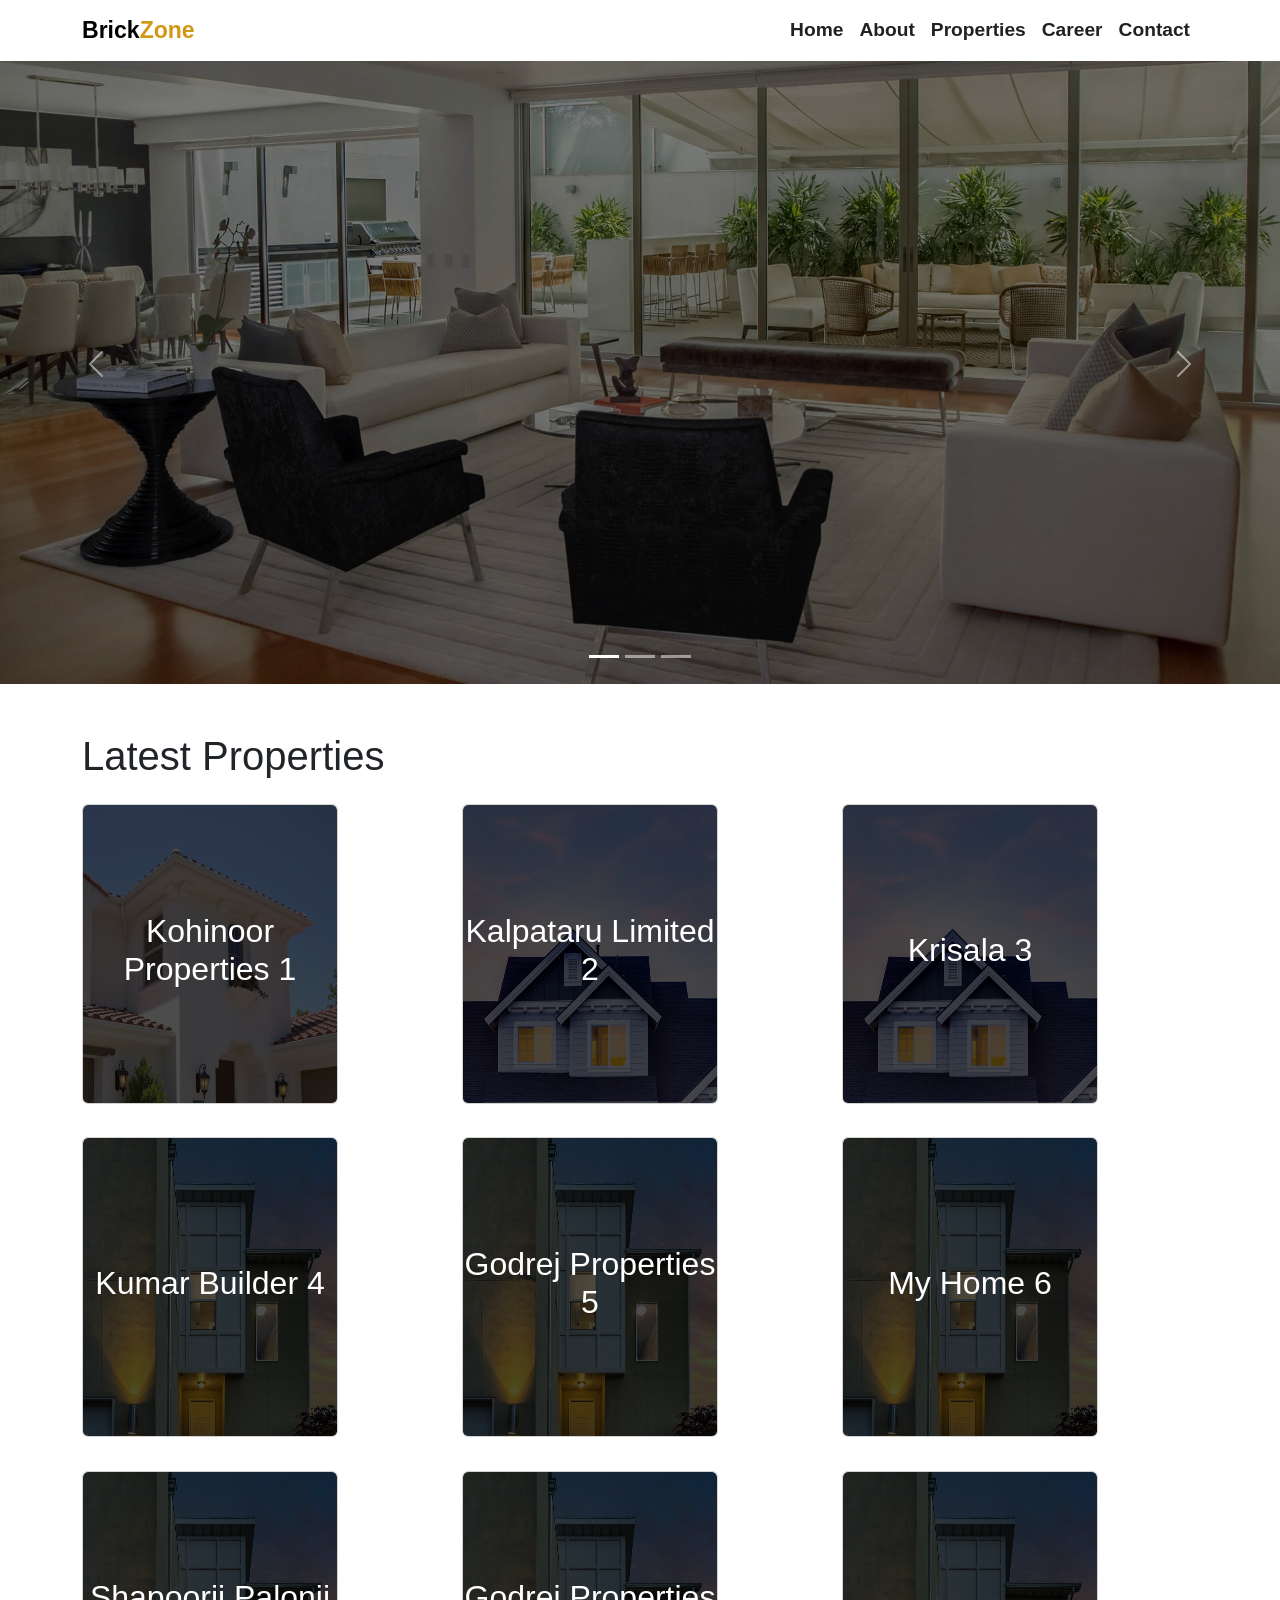
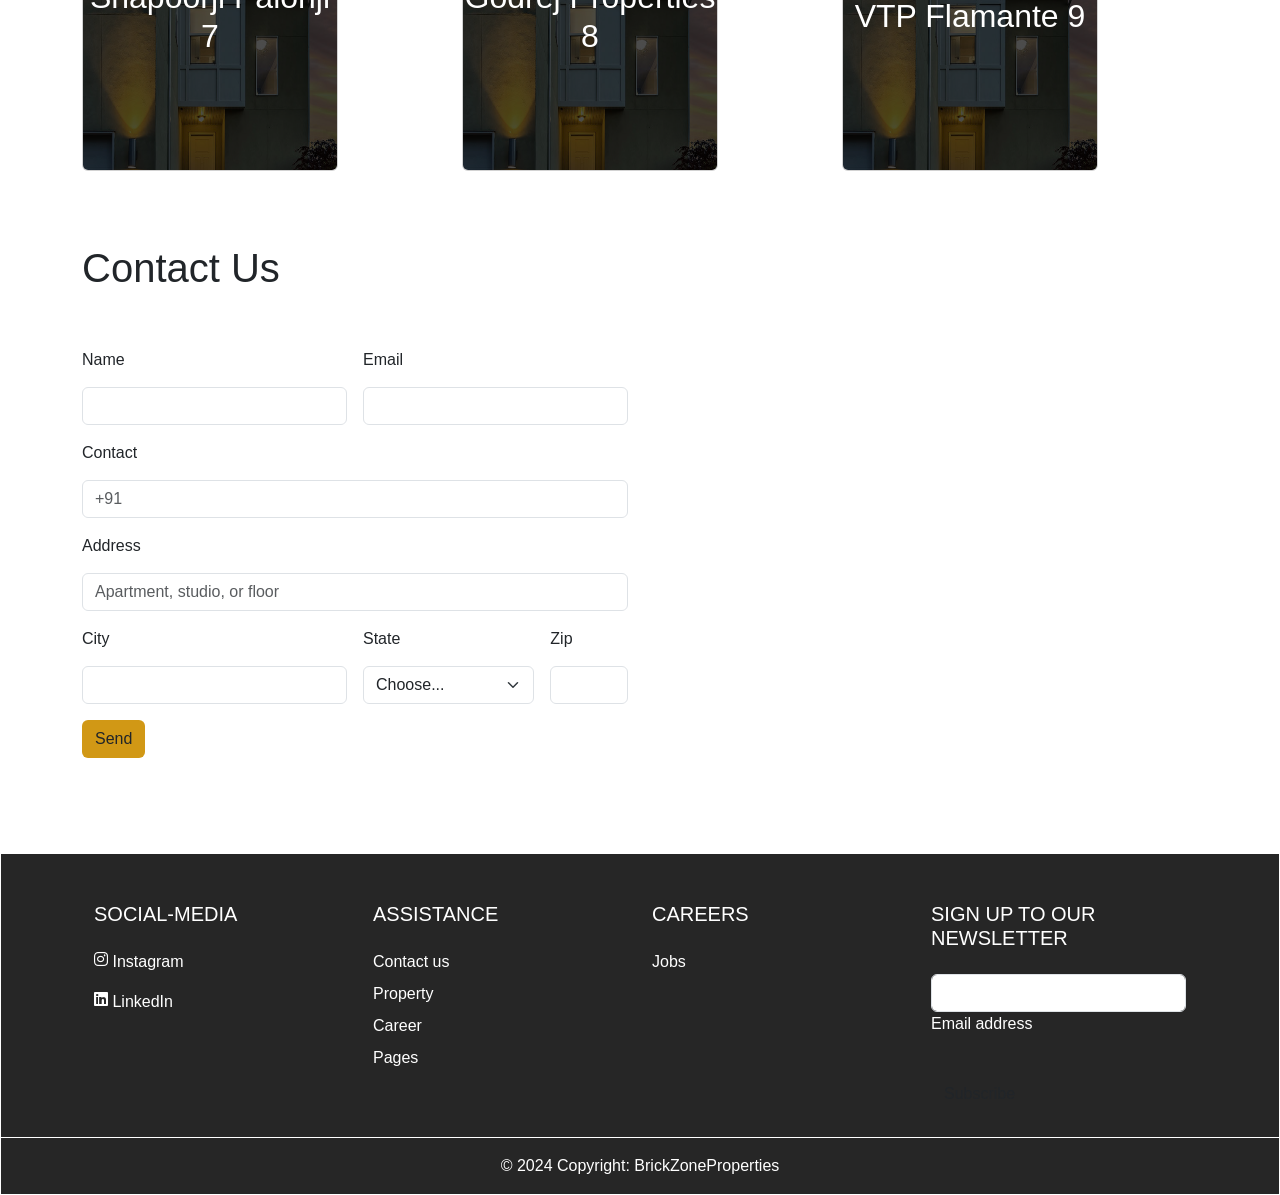
==== index.html @ 37459761 "Success" ====
<!DOCTYPE html>
<html lang="en">
  <head>
    <meta charset="UTF-8" />
    <meta name="viewport" content="width=device-width, initial-scale=1.0" />
    <title>BrickZoneProperties</title>
    <link rel="icon" href="assets/logo.ico" />
    <link rel="stylesheet" href="styles.css" />
    
    <link href="https://cdn.jsdelivr.net/npm/bootstrap@5.3.3/dist/css/bootstrap.min.css" rel="stylesheet" integrity="sha384-QWTKZyjpPEjISv5WaRU9OFeRpok6YctnYmDr5pNlyT2bRjXh0JMhjY6hW+ALEwIH" crossorigin="anonymous">
    />
    <script src="https://cdn.jsdelivr.net/npm/bootstrap@5.3.3/dist/js/bootstrap.bundle.min.js" integrity="sha384-YvpcrYf0tY3lHB60NNkmXc5s9fDVZLESaAA55NDzOxhy9GkcIdslK1eN7N6jIeHz" crossorigin="anonymous"></script>
  </head>
  <body class="bg">
    <header>
      <nav class="navbar navbar-expand-lg fixed-top">
        <div class="container">
          <a class="navbar-brand text-brand" href="index.html"
            >Brick<span class="color-b">Zone</span></a
          >
          <button
            class="navbar-toggler"
            type="button"
            data-bs-toggle="collapse"
            data-bs-target="#navbarSupportedContent"
            aria-controls="navbarSupportedContent"
            aria-expanded="false"
            aria-label="Toggle navigation"
          >
            <span class="navbar-toggler-icon"></span>
          </button>

          <div class="navbar-collapse collapse" id="navbarSupportedContent">
            <ul class="navbar-nav text-center ms-auto">
              <li class="nav-item">
                <a class="nav-link active" href="index.html">Home</a>
              </li>

              <li class="nav-item">
                <a class="nav-link" href="index.html">About</a>
              </li>

              <li class="nav-item">
                <a class="nav-link" href="#properties1">Properties</a>
              </li>

              <li class="nav-item">
                <a class="nav-link" href="career.html">Career</a>
              </li>

              <li class="nav-item">
                <a class="nav-link" href="#contact">Contact</a>
              </li>
            </ul>
          </div>
        </div>
      </nav>
      <!-- End Header/Navbar -->
    </header>


<!-- Start of Carousel -->
<!-- Corrected Carousel for Bootstrap 5 -->
<div id="carouselExampleIndicators" class="carousel slide" data-bs-ride="carousel">
    <ol class="carousel-indicators">
      <li data-bs-target="#carouselExampleIndicators" data-bs-slide-to="0" class="active"></li>
      <li data-bs-target="#carouselExampleIndicators" data-bs-slide-to="1"></li>
      <li data-bs-target="#carouselExampleIndicators" data-bs-slide-to="2"></li>
    </ol>
    <div class="carousel-inner">
      <div class="carousel-item active" data-bs-interval="2000">
        <img class="d-block w-100" src="assets/img/slide-1.jpg" alt="First slide">
      </div>
      <div class="carousel-item" data-bs-interval="2000">
        <img class="d-block w-100" src="assets/img/slide-2.jpg" alt="Second slide">
      </div>
      <div class="carousel-item" data-bs-interval="2000">
        <img class="d-block w-100" src="assets/img/slide-3.jpg" alt="Third slide">
      </div>
    </div>
    <a class="carousel-control-prev" href="#carouselExampleIndicators" role="button" data-bs-slide="prev">
      <span class="carousel-control-prev-icon" aria-hidden="true"></span>
      <span class="visually-hidden">Previous</span>
    </a>
    <a class="carousel-control-next" href="#carouselExampleIndicators" role="button" data-bs-slide="next">
      <span class="carousel-control-next-icon" aria-hidden="true"></span>
      <span class="visually-hidden">Next</span>
    </a>
</div>


    <!-- start of latest property -->

    <section id="properties1" class="container latest-property mt-5">
      
      <h1 >Latest Properties</h1>
      <div style="height: 1000px;" id="myRow" class="row mt-4">
        <div class="col-md-4">
          <a style="text-decoration: none;" href="project.html">
          <div class="card" style="width: 22rem; height: auto;">
            <img
              src="assets/img/property-4.jpg"
              id="property-img"
              class="card-img-top dim-img"
              height="100%"
              alt="..."
            />
            <div class="latest-content" >
              <h2>Kohinoor Properties 1</h2>
            </div>
          </div>
        </a>

        </div>
        <div class="col-md-4" >
          <a style="text-decoration: none;" href="project.html">
          <div class="card" style="width: 22rem">
            <img
            src="assets/img/property-2.jpg"
            class="card-img-top dim-img"
            id="property-img"
            alt="..."
            />
              <div class="latest-content">
                <h2>Kalpataru Limited 2</h2>
              </div>
            </div>
          </a>
        </div>
        <div class="col-md-4">
          <div class="card" style="width: 22rem">
            <img
              src="assets/img/property-2.jpg"
              class="card-img-top dim-img"
              id="property-img"
              alt="..."
            />
            <div class="latest-content">
              <h2>Krisala 3</h2>
            </div>
          </div>
        </div>
        <div class="col-md-4">
          <div class="card" id="last_card" style="width: 22rem">
            <img
              src="assets/img/property-1.jpg"
              class="card-img-top dim-img"
              id="property-img"
              alt="..."
            />
            <div class="latest-content">
              <h2>Kumar Builder 4</h2>
            </div>
          </div>
        </div>
        <div class="col-md-4">
          <div class="card" id="last_card" style="width: 22rem">
            <img
              src="assets/img/property-1.jpg"
              class="card-img-top dim-img"
              id="property-img"
              alt="..."
            />
            <div class="latest-content">
              <h2>Godrej Properties 5</h2>
            </div>
          </div>
        </div>
        <div class="col-md-4">
          <div class="card" id="last_card" style="width: 22rem">
            <img
              src="assets/img/property-1.jpg"
              class="card-img-top dim-img"
              id="property-img"
              alt="..."
            />
            <div class="latest-content">
              <h2>My Home 6</h2>
            </div>
          </div>
        </div>
        <div class="col-md-4">
          <div class="card" id="last_card" style="width: 22rem">
            <img
              src="assets/img/property-1.jpg"
              class="card-img-top dim-img"
              id="property-img"
              alt="..."
            />
            <div class="latest-content">
              <h2>Shapoorji Palonji 7</h2>
            </div>
          </div>
        </div>
        <div class="col-md-4">
          <div class="card" id="last_card" style="width: 22rem">
            <img
              src="assets/img/property-1.jpg"
              class="card-img-top dim-img"
              id="property-img"
              alt="..."
            />
            <div class="latest-content">
              <h2>Godrej Properties 8</h2>
            </div>
          </div>
        </div>
        <div class="col-md-4">
          <div class="card" id="last_card" style="width: 22rem">
            <img
              src="assets/img/property-1.jpg"
              class="card-img-top dim-img"
              id="property-img"
              alt="..."
            />
            <div class="latest-content">
              <h2>VTP Flamante 9</h2>
            </div>
          </div>
        </div>
      </div>
    </section>



    <!-- contact form start  -->
    <section id="contact" class="container" style="margin-top: 40px; ">
      <h1 class="">Contact Us</h1>
      <br />

      <div class="row mt-4">
        <div class="col-md-6">
          <form class="row g-3">
            <div class="col-md-6" style="overflow-y: hidden !important;">
              <label for="inputEmail4" class="form-label" >Name</label>
              <input type="email" class="form-control" id="inputEmail4" />
            </div>
            <div class="col-md-6" style="overflow-y: hidden !important;">
              <label for="inputEmail4" class="form-label">Email</label>
              <input type="email" class="form-control" id="inputEmail4" />
            </div>
            <div class="col-12">
              <label for="inputAddress" class="form-label">Contact</label>
              <input
                type="number"
                class="form-control"
                id="inputAddress"
                placeholder="+91"
              />
            </div>
            <div class="col-12">
              <label for="inputAddress2" class="form-label">Address </label>
              <input
                type="text"
                class="form-control"
                id="inputAddress2"
                placeholder="Apartment, studio, or floor"
              />
            </div>
            <div class="col-md-6">
              <label for="inputCity" class="form-label">City</label>
              <input type="text" class="form-control" id="inputCity" />
            </div>
            <div class="col-md-4">
              <label for="inputState" class="form-label">State</label>
              <select id="inputState" class="form-select">
                <option selected>Choose...</option>
                <option>Maharashtra</option>
                <option>Andhra Pradesh</option>
                <option>Arunachal Pradesh</option>
                <option>Assam</option>
                <option>Bihar</option>
                <option>Chhattisgarh</option>
                <option>Goa</option>
                <option>Gujarat</option>
                <option>Haryana</option>
                <option>Himachal Pradesh</option>
                <option>Jharkhand</option>
                <option>Karnataka</option>
                <option>Kerala</option>
                <option>Madhya Pradesh</option>
                <option>Delhi</option>
                <option>Manipur</option>
                <option>Meghalaya</option>
                <option>Mizoram</option>
                <option>Nagaland</option>
                <option>Odisha</option>
                <option>Punjab</option>
                <option>Rajasthan</option>
                <option>Sikkim</option>
                <option>Tamil Nadu</option>
                <option>Telangana</option>
                <option>Tripura</option>
                <option>Uttar Pradesh</option>
                <option>Uttarakhand</option>
                <option>West Bengal</option>
                <option>Chandigarh</option>
                <option>Lakshadweep</option>
                <option>Puducherry</option>              </select>
            </div>
            <div class="col-md-2">
              <label for="inputZip" class="form-label">Zip</label>
              <input type="text" class="form-control" id="inputZip" />
            </div>

            <div class="col-12">
              <button type="submit" class="btn" id="btn11">Send</button>
            </div>
          </form>
        </div>
        <div class="col-md-6">
          <iframe
            src="https://www.google.com/maps/embed?pb=!1m18!1m12!1m3!1d30249.521800495844!2d73.73284066528238!3d18.61051183000544!2m3!1f0!2f0!3f0!3m2!1i1024!2i768!4f13.1!3m3!1m2!1s0x3bc2b9edb4d2816d%3A0x420067f98e26bf34!2sFlat%20No-602%2CG-orbit%20Heritage!5e0!3m2!1sen!2sin!4v1709906038567!5m2!1sen!2sin"
            width="600"
            height="450"
            style="border: 0"
            allowfullscreen=""
            loading="lazy"
            referrerpolicy="no-referrer-when-downgrade"
          ></iframe>
        </div>
      </div>
    </section>
    <link rel="stylesheet" href="https://cdnjs.cloudflare.com/ajax/libs/font-awesome/6.0.0-beta3/css/all.min.css">

    <footer class="text-center text-lg-start border border-white mt-xl-5 pt-4">
      <div class="container p-4">
        <div class="row">
            <div class="col-lg-3 col-md-6 mb-4 mb-lg-0">
                <h5 class="text-uppercase mb-4">Social-Media</h5>
               
                <ul class="list-unstyled mb-4">
                   <!-- Instagram Icon without external link icon -->
                   <li class="mb-3">
                     <a href="https://www.instagram.com/brickzoneprop/" class="text-white" target="_blank" rel="noopener noreferrer">
                       <i class="fab fa-instagram"></i> Instagram
                     </a>
                   </li>
                   <!-- LinkedIn Icon without external link icon -->
                   <li class="mb-3">
                     <a href="https://www.linkedin.com/company/brickzone-prop/" class="text-white" target="_blank" rel="noopener noreferrer">
                       <i class="fab fa-linkedin"></i> LinkedIn
                     </a>
                   </li>
                </ul>
               </div>
               
               
               
               

          <div class="col-lg-3 col-md-6 mb-4 mb-lg-0">
            <h5 class="text-uppercase mb-4">Assistance</h5>

            <ul class="list-unstyled" id="list">
              <li class="mb-2">
                <a href="#contact" class="text-white">Contact us</a>
              </li>
              <li class="mb-2">
                <a href="#properties1" class="text-white">Property</a>
              </li>
              <li class="mb-2">
                <a href="career.html" class="text-white">Career</a>
              </li>
              <li class="mb-2">
                <a href="#!" class="text-white">Pages</a>
              </li>
             
            </ul>
          </div>

          <div class="col-lg-3 col-md-6 mb-4 mb-lg-0">
            <h5 class="text-uppercase mb-4">Careers</h5>

            <ul class="list-unstyled">
              <li>
                <a href="#!" class="text-white">Jobs</a>
              </li>
            </ul>
          </div>

          <div class="col-lg-3 col-md-6 mb-4 mb-lg-0">
            <h5 class="text-uppercase mb-4">Sign up to our newsletter</h5>

            <div class="form-outline form-white mb-4">
              <input type="email" id="form5Example2" class="form-control" />
              <label class="form-label" for="form5Example2"
                >Email address</label
              >
            </div>

            <button type="submit" class="btn btn-outline-white btn-block">
              Subscribe
            </button>
          </div>
        </div>
      </div>

      <div class="text-center p-3 border-top border-white">
        © 2024 Copyright:
        <a class="text-white">BrickZoneProperties</a>
      </div>
    </footer>


    
  </body>

</html>
---- styles.css ----
*{
  margin: 0px;
  padding: 0px;
  box-sizing: border-box;
  font-family: "Poppins", sans-serif;
  overflow-x: hidden;
  overflow-y: auto;
}

:root{
  --primary-color : #d19815;
  --accent-color : #212121;
}
header
{
  height: auto;
}

.navbar{
  background-color: white;
}

nav{
  height: auto;
  font-size: larger;
  font-weight: bold;
}

.container{
  height: auto!important;
  width: 100%!important;
}

nav .navbar-brand{
  font-size: larger;
  font-weight: bolder;
}

h1,
h2,
h3,
h4,
h5,
h6 {
  color: #000000;
}

a {
  color: #000000;
  text-decoration: none;
  transition: all 0.5s ease;
}
nav li a {
  color: var(--accent-color) !important;
  text-decoration: none;
}
nav li a:hover {
  color: var(--primary-color) !important;
  text-decoration: none;
}

.link-two {
  color: #000000;
  transition: all 0.5s ease;
}

.link-two:hover {
  text-decoration: underline;
  color: #000000;
}

.link-one {
  color: #000000;
  transition: all 0.5s ease;
}

.link-one:hover {
  color: #000000;
  text-decoration: none;
}

/* mycss */


.card {
  width: 20vw !important;
  overflow-y: hidden;
  height: 300px!important;
  transition: .3s;
}

.card:hover{
  cursor: pointer;
  transform: scale(1.11);
}

.card img {
  height: 50vh!important;
}


/* mycss end  */
.link-icon {
  color: #000000;
  font-weight: 500;
}

.link-icon span {
  font-size: 14px;
  padding-left: 4px;
  vertical-align: middle;
}

.link-a {
  text-decoration: none;
  color: #ffffff;
  text-decoration: none;
}


/* for carousel  */


/* Default carousel item height */


/* end of carousel  */

@media (max-width: 768px) {
  .link-a {
    font-size: 0.9rem;
  }
  .container{
    height: 100%!important;
  }
/* 
  #myRow {
    height: auto!important;

  } */

  .card {
    width: 40vh!important;
    height: 30vh!important;
    margin-bottom: 20px;
    margin-left: 15%;
  }

  #property-img{
    height: 40vh !important;
  }

  #last_card {
    margin-bottom: 70px;
    margin-right: 20px;
  }
 
  #con1{
    font-size: 10px !important;
    color: chartreuse !important;
    width: 30% !important;
    align-items: center !important;
    justify-content: center !important;
    border: 2px solid orangered;

  }

  .content1{
    border: 2px solid pink;
  }

  #caro1{
    font-size: 20px !important;
    color: red !important;
  }
  .caroimg{
    height: 300px !important;
    width: 300px !important;
  } 
  .cor1{
    font-size: 20px;
    border: 2px solid green;
    width: 60% !important;
    height: 50% !important;

  }

}

@media (min-width: 992px) {
  .link-a {
    font-size: 1rem;
  }
}

.link-a:hover {
  color: #ffffff;
  text-decoration: none;
}

.link-a span {
  font-size: 18px;
  vertical-align: middle;
  margin-left: 5px;
}

@media (min-width: 768px) {
  .link-a span {
    font-size: 1.5rem;
  }
}

@media (min-width: 992px) {
  .link-a span {
    font-size: 18px;
  }
}

@media (max-width: 992px) {

  
  #carouselExampleInterval {
    z-index: 1!important;
  }
  .navbar {
    z-index: 10000!important;
  }

}







.text-brand {
  color: #000000;
  font-size: 2rem;
  font-weight: 600;
}

@media (max-width: 767px) {
  .text-brand {
    font-size: 1.8rem;
  }
}

.color-a {
  text-decoration: none;
  color: #000000;
}

.color-b {
  color: #d19815;
}

.color-d {
  color: #adadad;
}

.color-text-a {
  text-decoration: none;
  color: #555555;
}

.no-margin {
  margin: 0;
}

/* start of carousel */

.carousel{
  margin-top: 20px;
}

.content{
  position: absolute;
  top: 50%;
  margin-left: 20%;
}

.carousel-item img {
  filter: brightness(50%); /* Adjust brightness to make the images lighter */
}

.carousel-item .content{
  font-size: larger;
  color: #fff;
  font-weight: bolder;
} 


.dim-img {
  filter: brightness(50%); /* Adjust brightness to make the images lighter */
  position: absolute;
}

.latest-content{
  color: white;
  width: 100%;
  height: 100%;
  z-index: 10;
  text-align: center;
  display: flex;
  justify-content: center;
  align-items: center;
  font-weight: bolder;
}

/* Adjustments for responsiveness */

/* Base styles remain the same */

@media (max-width: 768px) {
/* Adjustments for smaller devices */

/* Example: Adjust font size */
.link-a {
  font-size: 0.9rem; /* Adjust font size for smaller devices */
}

/* Example: Adjust container height */
.container {
  height: 100% !important; /* Adjust container height for smaller devices */
}

/* Additional adjustments for specific elements */
}

/* For tablets and smaller devices */
@media (max-width: 992px) {
  .container {
      padding-right: 10px;
      padding-left: 10px;
  }
}

@media (max-width: 992px) {
/* Adjustments for medium-sized devices */

/* Example: Adjust z-index */
#carouselExampleInterval {
  z-index: 1!important; /* Adjust z-index for certain elements */
}

/* Example: Adjust navbar z-index */
.navbar {
  z-index: 10000!important; /* Adjust z-index for navbar */
}

/* Additional adjustments for specific elements */
}

/* Additional media queries for larger devices if needed */

/* For text adjustments based on screen size */
@media (max-width: 767px) {
/* Example: Adjust font size */
.text-brand {
  font-size: 1.8rem; /* Adjust font size for smaller devices */
}
}

/* For common adjustments across all devices */
@media (max-width: 992px) {
/* Example: Adjust margin for certain elements */
.carousel {
  margin-top: 10px; /* Adjust margin for smaller devices */
}

/* Additional common adjustments */
}

/* Ensure proper scaling on mobile devices */
@media only screen and (max-width: 600px) {
/* Add viewport meta tag */
/* <meta name="viewport" content="width=device-width, initial-scale=1"> */
}

/* End of responsive adjustments */




.latest-property{
height: 100vh;
}

.latest-property .dim-img {
transition: filter 0.5s ease, transform 0.5s ease; /* Add transition for filter and transform */
}

.latest-property .dim-img:hover {
filter: brightness(30%);  
transform: scale(1.1);
}

.latest-property .dim-img:not(:hover) {
filter: brightness(30%);
transform: scale(1); /* Return to original size */
}


#btn11{
background-color: var(--primary-color);
}


/* footer started */

footer {
background-color: #262626;
color: #ffffff;
}


footer a {
text-decoration: none;
}
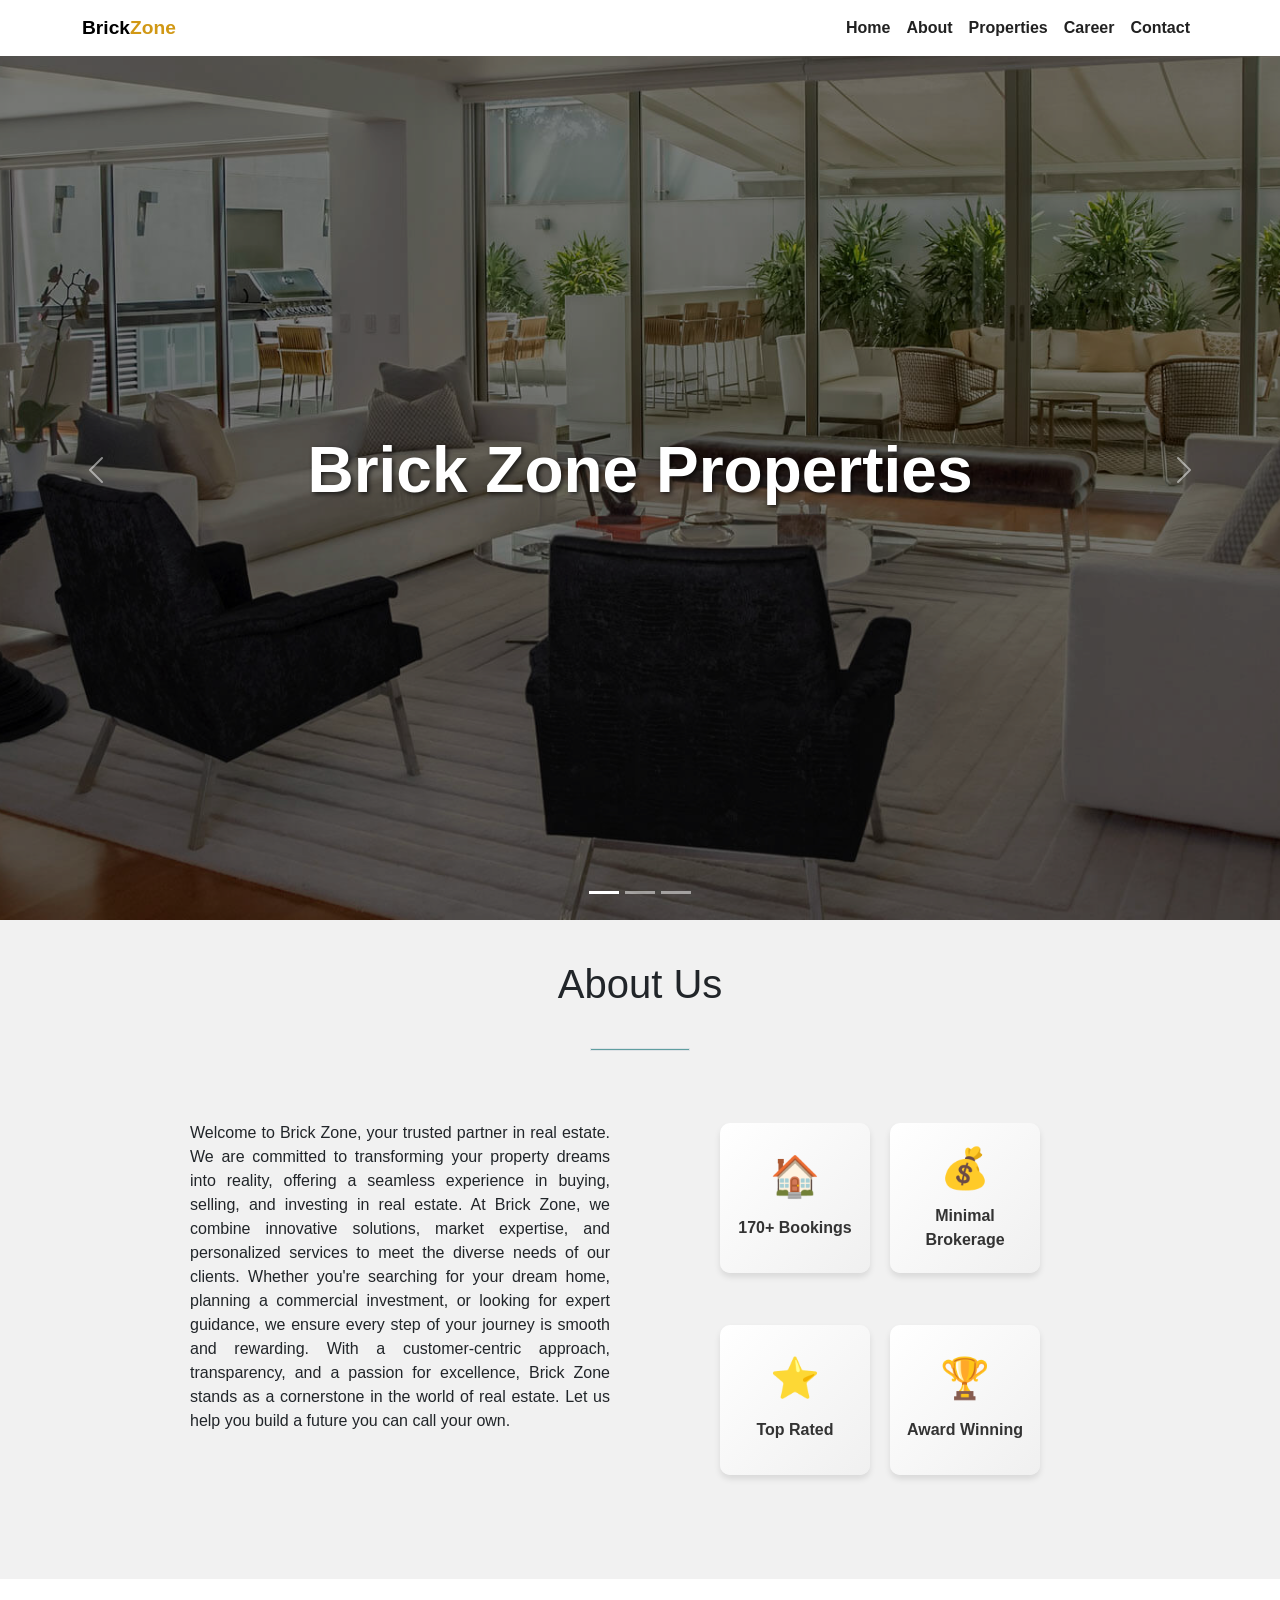
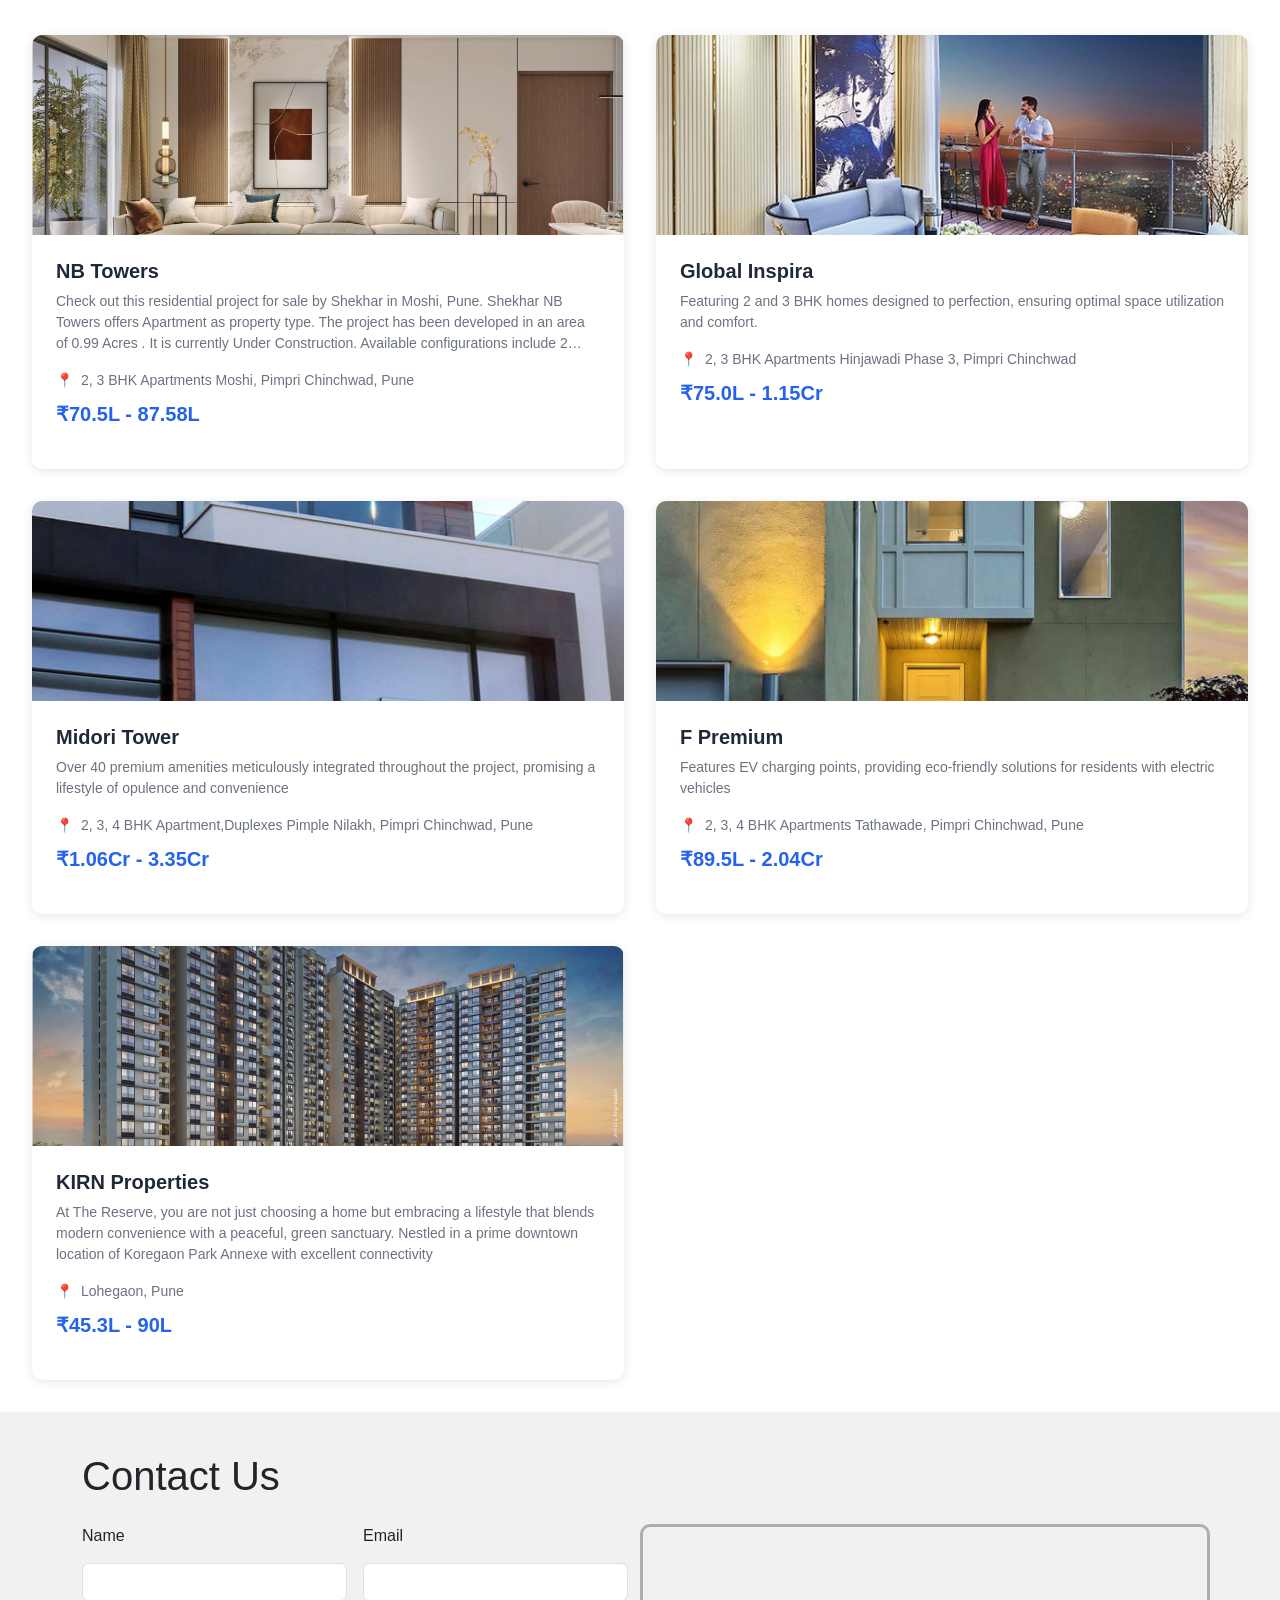
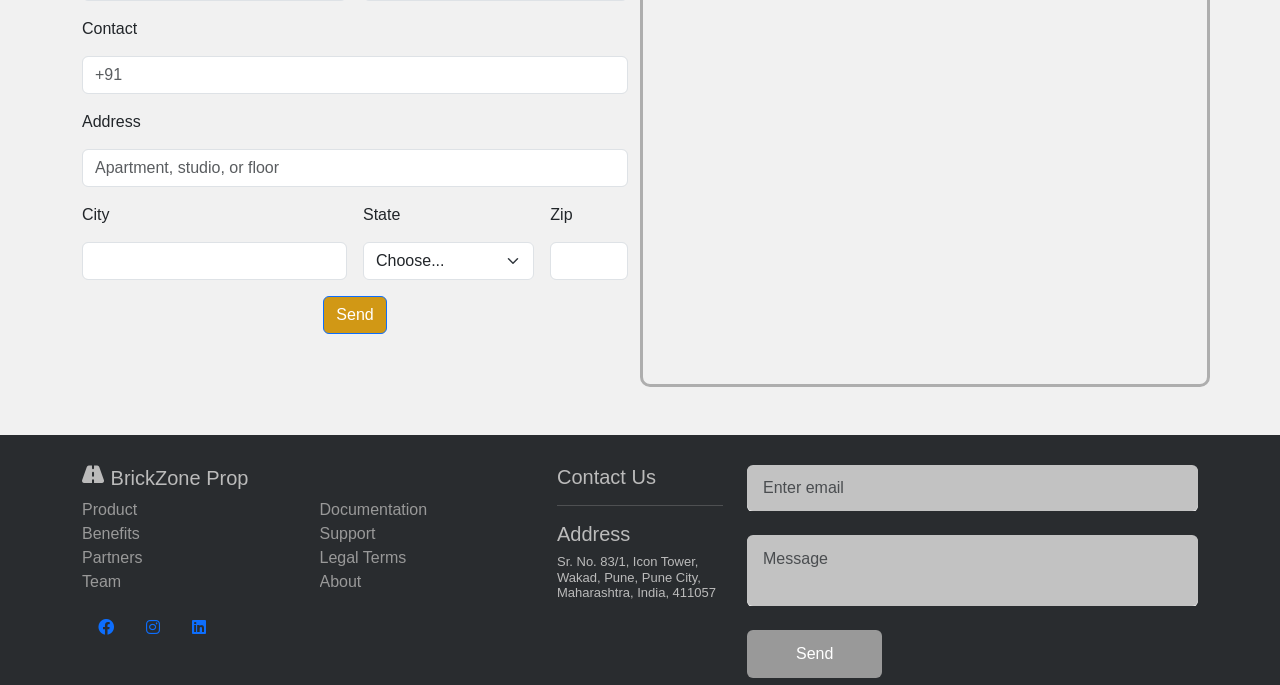
==== commit 1289fc71: "Upadted the Code" ====
--- a/index.html
+++ b/index.html
@@ -4,15 +4,17 @@
     <meta charset="UTF-8" />
     <meta name="viewport" content="width=device-width, initial-scale=1.0" />
     <title>BrickZoneProperties</title>
-    <link rel="icon" href="assets/logo.ico" />
-    <link rel="stylesheet" href="styles.css" />
+    <link rel="icon" href="bzpwebsite/logo.ico" />
+    <link rel="stylesheet" href="bzpwebsite/styles.css" />
     
     <link href="https://cdn.jsdelivr.net/npm/bootstrap@5.3.3/dist/css/bootstrap.min.css" rel="stylesheet" integrity="sha384-QWTKZyjpPEjISv5WaRU9OFeRpok6YctnYmDr5pNlyT2bRjXh0JMhjY6hW+ALEwIH" crossorigin="anonymous">
-    />
+    <link rel="stylesheet" href="https://cdnjs.cloudflare.com/ajax/libs/font-awesome/5.15.4/css/all.min.css">
+  
+
     <script src="https://cdn.jsdelivr.net/npm/bootstrap@5.3.3/dist/js/bootstrap.bundle.min.js" integrity="sha384-YvpcrYf0tY3lHB60NNkmXc5s9fDVZLESaAA55NDzOxhy9GkcIdslK1eN7N6jIeHz" crossorigin="anonymous"></script>
   </head>
   <body class="bg">
-    <header>
+    <header id="home">
       <nav class="navbar navbar-expand-lg fixed-top">
         <div class="container">
           <a class="navbar-brand text-brand" href="index.html"
@@ -33,19 +35,19 @@
           <div class="navbar-collapse collapse" id="navbarSupportedContent">
             <ul class="navbar-nav text-center ms-auto">
               <li class="nav-item">
-                <a class="nav-link active" href="index.html">Home</a>
+                <a class="nav-link active" href="#home">Home</a>
               </li>
 
               <li class="nav-item">
-                <a class="nav-link" href="index.html">About</a>
+                <a class="nav-link" href="#about">About</a>
               </li>
 
               <li class="nav-item">
-                <a class="nav-link" href="#properties1">Properties</a>
+                <a class="nav-link" href="#property">Properties</a>
               </li>
 
               <li class="nav-item">
-                <a class="nav-link" href="career.html">Career</a>
+                <a class="nav-link" href="bzpwebsite/career.html">Career</a>
               </li>
 
               <li class="nav-item">
@@ -61,13 +63,19 @@
 
 <!-- Start of Carousel -->
 <!-- Corrected Carousel for Bootstrap 5 -->
+
+
 <div id="carouselExampleIndicators" class="carousel slide" data-bs-ride="carousel">
+  <div class="carousel-overlay">
+    <h1 class="carousel-title">Brick Zone Properties</h1>
+</div>
     <ol class="carousel-indicators">
       <li data-bs-target="#carouselExampleIndicators" data-bs-slide-to="0" class="active"></li>
       <li data-bs-target="#carouselExampleIndicators" data-bs-slide-to="1"></li>
       <li data-bs-target="#carouselExampleIndicators" data-bs-slide-to="2"></li>
     </ol>
     <div class="carousel-inner">
+      
       <div class="carousel-item active" data-bs-interval="2000">
         <img class="d-block w-100" src="assets/img/slide-1.jpg" alt="First slide">
       </div>
@@ -88,147 +96,167 @@
     </a>
 </div>
 
+<div class="about-section" id="about">
+  <div class="inner-width">
+    <h1>About Us</h1>
+    <div class="border"></div>
+    <div class="about-section-row">
+      <div class="about-section-col">
+        <div class="about">
+          <p>
+            Welcome to Brick Zone, your trusted partner in real estate. We are committed to transforming your property dreams into reality, offering a seamless experience in buying, selling, and investing in real estate. At Brick Zone, we combine innovative solutions, market expertise, and personalized services to meet the diverse needs of our clients. Whether you're searching for your dream home, planning a commercial investment, or looking for expert guidance, we ensure every step of your journey is smooth and rewarding. With a customer-centric approach, transparency, and a passion for excellence, Brick Zone stands as a cornerstone in the world of real estate. Let us help you build a future you can call your own.
+        
+          </p>
+          <!-- <a href="#">Read More</a> -->
+        </div>
+      </div>
+      <div class="about-section-col">
+        <div class="skills">
+          <div class="skill p1">
+            <div class="icon">🏠</div>
+            <div class="title">170+ Bookings</div>
+            <!-- <div class="percentage">90% Completion</div> -->
+          </div>
+        
+          <div class="skill p2">
+            <div class="icon">💰</div>
+            <div class="title">Minimal Brokerage</div>
+            <!-- <div class="percentage">Completely Free</div> -->
+          </div>
+        
+          <div class="skill p3">
+            <div class="icon">⭐</div>
+            <div class="title">Top Rated</div>
+            <!-- <div class="percentage">50% Expertise</div> -->
+          </div>
+          <div class="skill p3">
+            <div class="icon">🏆</div>
+            <div class="title">Award Winning</div>
+            <!-- <div class="percentage">50% Expertise</div> -->
+          </div>
+
+          
+        </div>
+      </div>
+    </div>
+  </div>
+</div>
+
+<br>
+
+
 
     <!-- start of latest property -->
 
-    <section id="properties1" class="container latest-property mt-5">
-      
-      <h1 >Latest Properties</h1>
-      <div style="height: 1000px;" id="myRow" class="row mt-4">
-        <div class="col-md-4">
-          <a style="text-decoration: none;" href="project.html">
-          <div class="card" style="width: 22rem; height: auto;">
-            <img
-              src="assets/img/property-4.jpg"
-              id="property-img"
-              class="card-img-top dim-img"
-              height="100%"
-              alt="..."
-            />
-            <div class="latest-content" >
-              <h2>Kohinoor Properties 1</h2>
-            </div>
-          </div>
-        </a>
-
-        </div>
-        <div class="col-md-4" >
-          <a style="text-decoration: none;" href="project.html">
-          <div class="card" style="width: 22rem">
-            <img
-            src="assets/img/property-2.jpg"
-            class="card-img-top dim-img"
-            id="property-img"
-            alt="..."
-            />
-              <div class="latest-content">
-                <h2>Kalpataru Limited 2</h2>
+    <div class="property-grid" id="property">
+      <!-- Property Card 1 -->
+      <div class="property-card">
+          <div class="property-image">
+              <img src="assets/img/img1.jpg" alt="Property">
+              <!-- <span class="property-tag">Featured</span> -->
+          </div>
+          <div class="property-content">
+              <h3 class="property-title">NB Towers</h3>
+              <p class="property-description">
+                Check out this residential project for sale by Shekhar in Moshi, Pune. Shekhar NB Towers offers Apartment as property type. The project has been developed in an area of 0.99 Acres . It is currently Under Construction. Available configurations include 2 BHK, 3 BHK. As per the area plan,
+              </p>
+              <div class="property-location">
+                2, 3 BHK Apartments
+                Moshi, Pimpri Chinchwad, Pune
               </div>
-            </div>
-          </a>
-        </div>
-        <div class="col-md-4">
-          <div class="card" style="width: 22rem">
-            <img
-              src="assets/img/property-2.jpg"
-              class="card-img-top dim-img"
-              id="property-img"
-              alt="..."
-            />
-            <div class="latest-content">
-              <h2>Krisala 3</h2>
-            </div>
-          </div>
-        </div>
-        <div class="col-md-4">
-          <div class="card" id="last_card" style="width: 22rem">
-            <img
-              src="assets/img/property-1.jpg"
-              class="card-img-top dim-img"
-              id="property-img"
-              alt="..."
-            />
-            <div class="latest-content">
-              <h2>Kumar Builder 4</h2>
-            </div>
-          </div>
-        </div>
-        <div class="col-md-4">
-          <div class="card" id="last_card" style="width: 22rem">
-            <img
-              src="assets/img/property-1.jpg"
-              class="card-img-top dim-img"
-              id="property-img"
-              alt="..."
-            />
-            <div class="latest-content">
-              <h2>Godrej Properties 5</h2>
-            </div>
-          </div>
-        </div>
-        <div class="col-md-4">
-          <div class="card" id="last_card" style="width: 22rem">
-            <img
-              src="assets/img/property-1.jpg"
-              class="card-img-top dim-img"
-              id="property-img"
-              alt="..."
-            />
-            <div class="latest-content">
-              <h2>My Home 6</h2>
-            </div>
-          </div>
-        </div>
-        <div class="col-md-4">
-          <div class="card" id="last_card" style="width: 22rem">
-            <img
-              src="assets/img/property-1.jpg"
-              class="card-img-top dim-img"
-              id="property-img"
-              alt="..."
-            />
-            <div class="latest-content">
-              <h2>Shapoorji Palonji 7</h2>
-            </div>
-          </div>
-        </div>
-        <div class="col-md-4">
-          <div class="card" id="last_card" style="width: 22rem">
-            <img
-              src="assets/img/property-1.jpg"
-              class="card-img-top dim-img"
-              id="property-img"
-              alt="..."
-            />
-            <div class="latest-content">
-              <h2>Godrej Properties 8</h2>
-            </div>
-          </div>
-        </div>
-        <div class="col-md-4">
-          <div class="card" id="last_card" style="width: 22rem">
-            <img
-              src="assets/img/property-1.jpg"
-              class="card-img-top dim-img"
-              id="property-img"
-              alt="..."
-            />
-            <div class="latest-content">
-              <h2>VTP Flamante 9</h2>
-            </div>
-          </div>
-        </div>
-      </div>
-    </section>
-
-
+              <div class="property-price">70.5L - 87.58L</div>
+              <!-- <button class="property-button">View Details</button> -->
+          </div>
+      </div>
+
+      <div class="property-card">
+        <div class="property-image">
+            <img src="assets/img/img2.jpg" alt="Property">
+            <!-- <span class="property-tag">Featured</span> -->
+        </div>
+        <div class="property-content">
+            <h3 class="property-title">Global Inspira</h3>
+            <p class="property-description">
+              Featuring 2 and 3 BHK homes designed to perfection, ensuring optimal space utilization and comfort.
+            </p>
+            <div class="property-location">
+              2, 3 BHK Apartments
+              Hinjawadi Phase 3, Pimpri Chinchwad
+            </div>
+            <div class="property-price">75.0L - 1.15Cr</div>
+            <!-- <button class="property-button">View Details</button> -->
+        </div>
+    </div>
+
+    <div class="property-card">
+      <div class="property-image">
+          <img src="assets/img/property-6.jpg" alt="Property">
+          <!-- <span class="property-tag">Featured</span> -->
+      </div>
+      <div class="property-content">
+          <h3 class="property-title">Midori Tower</h3>
+          <p class="property-description">
+            
+Over 40 premium amenities meticulously integrated throughout the project, promising a lifestyle of opulence and convenience
+          </p>
+          <div class="property-location">
+            2, 3, 4 BHK Apartment,Duplexes
+              Pimple Nilakh, Pimpri Chinchwad, Pune
+          </div>
+          <div class="property-price">1.06Cr - 3.35Cr</div>
+          <!-- <button class="property-button">View Details</button> -->
+      </div>
+  </div>
+
+
+    <div class="property-card">
+      <div class="property-image">
+          <img src="assets/img/property-1.jpg" alt="Property">
+          <!-- <span class="property-tag">Featured</span> -->
+      </div>
+      <div class="property-content">
+          <h3 class="property-title">F Premium</h3>
+          <p class="property-description">
+            Features EV charging points, providing eco-friendly solutions for residents with electric vehicles
+          </p>
+          <div class="property-location">
+            2, 3, 4 BHK Apartments
+            Tathawade, Pimpri Chinchwad, Pune
+          </div>
+          <div class="property-price">89.5L - 2.04Cr</div>
+          <!-- <button class="property-button">View Details</button> -->
+      </div>
+  </div>
+
+
+  <div class="property-card">
+          <div class="property-image">
+              <img src="assets/img/img3.jpg" alt="Property">
+              <!-- <span class="property-tag">Featured</span> -->
+          </div>
+          <div class="property-content">
+              <h3 class="property-title">KIRN Properties</h3>
+              <p class="property-description">
+                At The Reserve, you are not just choosing a home but embracing a lifestyle that blends modern convenience with a peaceful, green sanctuary. Nestled in a prime downtown location of Koregaon Park Annexe with excellent connectivity
+              </p>
+              <div class="property-location">
+                  Lohegaon, Pune
+              </div>
+              <div class="property-price">45.3L - 90L</div>
+              <!-- <button class="property-button">View Details</button> -->
+          </div>
+          
+      </div>
+    </div>
 
     <!-- contact form start  -->
+     <div class="param">
     <section id="contact" class="container" style="margin-top: 40px; ">
       <h1 class="">Contact Us</h1>
-      <br />
-
-      <div class="row mt-4">
+      <!-- <br /> -->
+
+    <div class="row mt-4">
+      <!-- <div class="row mt-4">
         <div class="col-md-6">
           <form class="row g-3">
             <div class="col-md-6" style="overflow-y: hidden !important;">
@@ -307,10 +335,91 @@
               <button type="submit" class="btn" id="btn11">Send</button>
             </div>
           </form>
-        </div>
-        <div class="col-md-6">
+        </div> -->
+        <div class="col-md-6 mx-auto form-container">
+          <form class="row g-3">
+            <div class="col-md-6">
+              <label for="inputName" class="form-label">Name</label>
+              <input type="text" class="form-control" id="inputName" />
+            </div>
+            <div class="col-md-6">
+              <label for="inputEmail4" class="form-label">Email</label>
+              <input type="email" class="form-control" id="inputEmail4" />
+            </div>
+            <div class="col-12">
+              <label for="inputContact" class="form-label">Contact</label>
+              <input
+                type="number"
+                class="form-control"
+                id="inputContact"
+                placeholder="+91"
+              />
+            </div>
+            <div class="col-12">
+              <label for="inputAddress2" class="form-label">Address</label>
+              <input
+                type="text"
+                class="form-control"
+                id="inputAddress2"
+                placeholder="Apartment, studio, or floor"
+              />
+            </div>
+            <div class="col-md-6">
+              <label for="inputCity" class="form-label">City</label>
+              <input type="text" class="form-control" id="inputCity" />
+            </div>
+            <div class="col-md-4">
+              <label for="inputState" class="form-label">State</label>
+              <select id="inputState" class="form-select">
+                <option selected>Choose...</option>
+                <option>Maharashtra</option>
+                <option>Andhra Pradesh</option>
+                <option>Arunachal Pradesh</option>
+                <option>Assam</option>
+                <option>Bihar</option>
+                <option>Chhattisgarh</option>
+                <option>Goa</option>
+                <option>Gujarat</option>
+                <option>Haryana</option>
+                <option>Himachal Pradesh</option>
+                <option>Jharkhand</option>
+                <option>Karnataka</option>
+                <option>Kerala</option>
+                <option>Madhya Pradesh</option>
+                <option>Delhi</option>
+                <option>Manipur</option>
+                <option>Meghalaya</option>
+                <option>Mizoram</option>
+                <option>Nagaland</option>
+                <option>Odisha</option>
+                <option>Punjab</option>
+                <option>Rajasthan</option>
+                <option>Sikkim</option>
+                <option>Tamil Nadu</option>
+                <option>Telangana</option>
+                <option>Tripura</option>
+                <option>Uttar Pradesh</option>
+                <option>Uttarakhand</option>
+                <option>West Bengal</option>
+                <option>Chandigarh</option>
+                <option>Lakshadweep</option>
+                <option>Puducherry</option>    
+                <!-- Add other states as needed -->
+              </select>
+            </div>
+            <div class="col-md-2">
+              <label for="inputZip" class="form-label">Zip</label>
+              <input type="text" class="form-control" id="inputZip" />
+            </div>
+            <div class="col-12 text-center">
+              <button type="submit" class="btn btn-primary" id="btn11">Send</button>
+            </div>
+          </form>
+        </div>
+        
+        <div class="col-md-6 borde">
           <iframe
-            src="https://www.google.com/maps/embed?pb=!1m18!1m12!1m3!1d30249.521800495844!2d73.73284066528238!3d18.61051183000544!2m3!1f0!2f0!3f0!3m2!1i1024!2i768!4f13.1!3m3!1m2!1s0x3bc2b9edb4d2816d%3A0x420067f98e26bf34!2sFlat%20No-602%2CG-orbit%20Heritage!5e0!3m2!1sen!2sin!4v1709906038567!5m2!1sen!2sin"
+            src="https://www.google.com/maps/embed?pb=!1m18!1m12!1m3!1d3781.403321485809!2d73.74113157386672!3d18.6009204374069!2m3!1f0!2f0!3f0!3m2!1i1024!2i768!4f13.1!3m3!1m2!1s0x3bc2bb19496bcadf%3A0x74d0c55f25e2be28!2sIcon%20Tower!5e0!3m2!1sen!2sin!4v1736763099828!5m2!1sen!2sin"
             width="600"
             height="450"
             style="border: 0"
@@ -321,88 +430,63 @@
         </div>
       </div>
     </section>
+    <br><br>
+  </div>
     <link rel="stylesheet" href="https://cdnjs.cloudflare.com/ajax/libs/font-awesome/6.0.0-beta3/css/all.min.css">
-
-    <footer class="text-center text-lg-start border border-white mt-xl-5 pt-4">
-      <div class="container p-4">
-        <div class="row">
-            <div class="col-lg-3 col-md-6 mb-4 mb-lg-0">
-                <h5 class="text-uppercase mb-4">Social-Media</h5>
-               
-                <ul class="list-unstyled mb-4">
-                   <!-- Instagram Icon without external link icon -->
-                   <li class="mb-3">
-                     <a href="https://www.instagram.com/brickzoneprop/" class="text-white" target="_blank" rel="noopener noreferrer">
-                       <i class="fab fa-instagram"></i> Instagram
-                     </a>
-                   </li>
-                   <!-- LinkedIn Icon without external link icon -->
-                   <li class="mb-3">
-                     <a href="https://www.linkedin.com/company/brickzone-prop/" class="text-white" target="_blank" rel="noopener noreferrer">
-                       <i class="fab fa-linkedin"></i> LinkedIn
-                     </a>
-                   </li>
-                </ul>
-               </div>
-               
-               
-               
-               
-
-          <div class="col-lg-3 col-md-6 mb-4 mb-lg-0">
-            <h5 class="text-uppercase mb-4">Assistance</h5>
-
-            <ul class="list-unstyled" id="list">
-              <li class="mb-2">
-                <a href="#contact" class="text-white">Contact us</a>
-              </li>
-              <li class="mb-2">
-                <a href="#properties1" class="text-white">Property</a>
-              </li>
-              <li class="mb-2">
-                <a href="career.html" class="text-white">Career</a>
-              </li>
-              <li class="mb-2">
-                <a href="#!" class="text-white">Pages</a>
-              </li>
-             
-            </ul>
-          </div>
-
-          <div class="col-lg-3 col-md-6 mb-4 mb-lg-0">
-            <h5 class="text-uppercase mb-4">Careers</h5>
-
-            <ul class="list-unstyled">
-              <li>
-                <a href="#!" class="text-white">Jobs</a>
-              </li>
-            </ul>
-          </div>
-
-          <div class="col-lg-3 col-md-6 mb-4 mb-lg-0">
-            <h5 class="text-uppercase mb-4">Sign up to our newsletter</h5>
-
-            <div class="form-outline form-white mb-4">
-              <input type="email" id="form5Example2" class="form-control" />
-              <label class="form-label" for="form5Example2"
-                >Email address</label
-              >
-            </div>
-
-            <button type="submit" class="btn btn-outline-white btn-block">
-              Subscribe
-            </button>
-          </div>
-        </div>
-      </div>
-
-      <div class="text-center p-3 border-top border-white">
-        © 2024 Copyright:
-        <a class="text-white">BrickZoneProperties</a>
-      </div>
-    </footer>
-
-
+    <footer class="footer">
+      <div class="container">
+          <div class="row">
+              <div class="col-md-5">
+                  <h5><i class="fa fa-road"></i> BrickZone Prop</h5>
+                  <div class="row">
+                      <div class="col-6">
+                          <ul class="list-unstyled">
+                              <li><a href="">Product</a></li>
+                              <li><a href="">Benefits</a></li>
+                              <li><a href="">Partners</a></li>
+                              <li><a href="">Team</a></li>
+                          </ul>
+                      </div>
+                      <div class="col-6">
+                          <ul class="list-unstyled">
+                              <li><a href="">Documentation</a></li>
+                              <li><a href="">Support</a></li>
+                              <li><a href="">Legal Terms</a></li>
+                              <li><a href="">About</a></li>
+                          </ul>
+                      </div>
+                  </div>
+                  <ul class="nav">
+                      <li class="nav-item"><a href="" class="nav-link pl-0"><i class="fa-brands fa-facebook"></i></i></a></li>
+                      <li class="nav-item"><a href="https://www.instagram.com/brickzoneprop/" target="_blank" class="nav-link"><i class="fa-brands fa-instagram"></i></a></li>
+                      <li class="nav-item"><a href="https://www.linkedin.com/company/brickzone-prop" target="_blank" class="nav-link"><i class="fa-brands fa-linkedin"></i></a></li>
+                  </ul>
+                  <br>
+              </div>
+              <div class="col-md-2">
+                  <h5 class="text-md-right">Contact Us</h5>
+                  <hr>
+                  <h5 class="text-md-right">Address</h5>
+                  <h5 class="addr">Sr. No. 83/1, Icon Tower, Wakad, Pune, Pune City, Maharashtra, India, 411057</h5>
+              </div>
+              <div class="col-md-5 ">
+                  <form class="clrt">
+                      <fieldset class="form-group">
+                          <input type="email" class="form-control" id="exampleInputEmail1" placeholder="Enter email">
+                      </fieldset>
+                      <br>
+                      <fieldset class="form-group">
+                          <textarea class="form-control" id="exampleMessage" placeholder="Message"></textarea>
+                      </fieldset>
+                      <br>
+                      <fieldset class="form-group text-xs-right">
+                        <button class="property-button but">Send</button>
+                      </fieldset>
+                  </form>
+              </div>
+          </div>
+      </div>
+  </footer>
     
   </body>
 
--- a/bzpwebsite/styles.css
+++ b/bzpwebsite/styles.css
@@ -0,0 +1,781 @@
+
+*{
+  margin: 0px;
+  padding: 0px;
+  box-sizing: border-box;
+  font-family: "Poppins", sans-serif;
+  overflow-x: hidden;
+  overflow-y: auto;
+}
+
+:root{
+  --primary-color : #d19815;
+  --accent-color : #212121;
+}
+header
+{
+  height: auto;
+}
+
+.navbar{
+  background-color: white;
+}
+
+nav{
+  height: auto;
+  font-size:medium;
+  font-weight: bold;
+}
+
+.container{
+  height: auto!important;
+  width: 100%!important;
+}
+
+nav .navbar-brand{
+  font-size: larger;
+  font-weight: bolder;
+}
+
+h1,
+h2,
+h3,
+h4,
+h5,
+h6 {
+  color: #000000;
+}
+
+a {
+  color: #000000;
+  text-decoration: none;
+  transition: all 0.5s ease;
+}
+nav li a {
+  color: var(--accent-color) !important;
+  text-decoration: none;
+}
+nav li a:hover {
+  color: var(--primary-color) !important;
+  text-decoration: none;
+}
+
+.link-two {
+  color: #000000;
+  transition: all 0.5s ease;
+}
+
+.link-two:hover {
+  text-decoration: underline;
+  color: #000000;
+}
+
+.link-one {
+  color: #000000;
+  transition: all 0.5s ease;
+}
+
+.link-one:hover {
+  color: #000000;
+  text-decoration: none;
+}
+
+/* mycss */
+
+
+.card {
+  width: 20vw !important;
+  overflow-y: hidden;
+  height: 300px!important;
+  transition: .3s;
+}
+
+.card:hover{
+  cursor: pointer;
+  transform: scale(1.11);
+}
+
+.card img {
+  height: 50vh!important;
+}
+
+
+/* mycss end  */
+.link-icon {
+  color: #000000;
+  font-weight: 500;
+}
+
+.link-icon span {
+  font-size: 14px;
+  padding-left: 4px;
+  vertical-align: middle;
+}
+
+.link-a {
+  text-decoration: none;
+  color: #ffffff;
+  text-decoration: none;
+}
+
+
+/* Desigsnc */
+
+.carousel-overlay {
+  position: absolute;
+  top: 0;
+  left: 0;
+  width: 100%;
+  height: 100%;
+  display: flex;
+  justify-content: center;
+  align-items: center;
+  z-index: 10;
+  pointer-events: none;
+}
+
+.carousel-title {
+  font-size: 4rem;
+  font-weight: bold;
+  color: white;
+  text-shadow: 2px 2px 5px rgba(0, 0, 0, 0.7);
+  margin: 0;
+}
+
+.carousel-inner {
+  position: relative;
+}
+
+.carousel-item img {
+  object-fit: cover;
+  height: 100vh;
+}
+
+
+
+.borde{
+  border: 3px solid rgb(174, 174, 174); /* Adjust the thickness and color as needed */
+  border-radius: 10px;
+  
+}
+.property-grid {
+  display: grid;
+  grid-template-columns: repeat(auto-fit, minmax(400px, 1fr));
+  gap: 2rem;
+  padding: 2rem;
+  max-width: 1400px;
+  margin: 0 auto;
+}
+
+.property-card {
+  background: white;
+  border-radius: 10px;
+  box-shadow: 0 2px 10px rgba(0, 0, 0, 0.1);
+  overflow: hidden;
+  transition: transform 0.3s ease, box-shadow 0.3s ease;
+  height: 100%;
+}
+
+.property-card:hover {
+  transform: translateY(-5px);
+  box-shadow: 0 5px 20px rgba(0, 0, 0, 0.15);
+}
+
+.property-image {
+  position: relative;
+  width: 100%;
+  height: 200px;
+  overflow: hidden;
+}
+
+.property-image img {
+  width: 100%;
+  height: 100%;
+  object-fit: cover;
+  transition: transform 0.3s ease;
+}
+
+.property-card:hover .property-image img {
+  transform: scale(1.1);
+}
+
+.property-tag {
+  position: absolute;
+  top: 1rem;
+  right: 1rem;
+  background: #2563eb;
+  color: white;
+  padding: 0.5rem 1rem;
+  border-radius: 20px;
+  font-size: 0.875rem;
+  font-weight: 500;
+}
+
+.property-content {
+  padding: 1.5rem;
+}
+
+.property-title {
+  font-size: 1.25rem;
+  font-weight: 600;
+  color: #1f2937;
+  margin: 0 0 0.5rem 0;
+}
+
+.property-description {
+  color: #6b7280;
+  font-size: 0.875rem;
+  margin-bottom: 1rem;
+  line-height: 1.5;
+  display: -webkit-box;
+  -webkit-line-clamp: 3;
+  -webkit-box-orient: vertical;
+  overflow: hidden;
+}
+
+.property-location {
+  display: flex;
+  align-items: center;
+  color: #6b7280;
+  font-size: 0.875rem;
+  margin-bottom: 0.5rem;
+}
+
+.property-location::before {
+  content: "📍";
+  margin-right: 0.5rem;
+}
+
+.property-price {
+  font-size: 1.25rem;
+  font-weight: 600;
+  color: #2563eb;
+  margin-bottom: 1rem;
+}
+
+.property-price::before {
+  content: "₹";
+}
+.property-button {
+  width: 100%;
+  background: #2563eb;
+  color: white;
+  border: none;
+  padding: 0.75rem;
+  border-radius: 6px;
+  font-weight: 500;
+  cursor: pointer;
+  transition: background-color 0.3s ease;
+}
+
+.property-button:hover {
+  background: #1d4ed8;
+}
+
+/* Responsive adjustments */
+@media (max-width: 768px) {
+  .property-grid {
+      grid-template-columns: repeat(auto-fit, minmax(250px, 1fr));
+      padding: 1rem;
+      gap: 1rem;
+  }
+}
+
+/* for carousel  */
+
+
+/* Default carousel item height */
+
+
+/* end of carousel  */
+
+@media (max-width: 768px) {
+  .link-a {
+    font-size: 0.9rem;
+  }
+  .container{
+    height: 100%!important;
+  }
+/* 
+  #myRow {
+    height: auto!important;
+
+  } */
+
+  .card {
+    width: 40vh!important;
+    height: 30vh!important;
+    margin-bottom: 20px;
+    margin-left: 15%;
+  }
+
+  #property-img{
+    height: 40vh !important;
+  }
+
+  #last_card {
+    margin-bottom: 70px;
+    margin-right: 20px;
+  }
+ 
+  #con1{
+    font-size: 10px !important;
+    color: chartreuse !important;
+    width: 30% !important;
+    align-items: center !important;
+    justify-content: center !important;
+    border: 2px solid orangered;
+
+  }
+
+  .content1{
+    border: 2px solid pink;
+  }
+
+  #caro1{
+    font-size: 20px !important;
+    color: red !important;
+  }
+  .caroimg{
+    height: 300px !important;
+    width: 300px !important;
+  } 
+  .cor1{
+    font-size: 20px;
+    border: 2px solid green;
+    width: 60% !important;
+    height: 50% !important;
+
+  }
+
+}
+
+@media (min-width: 992px) {
+  .link-a {
+    font-size: 1rem;
+  }
+}
+
+.link-a:hover {
+  color: #ffffff;
+  text-decoration: none;
+}
+
+.link-a span {
+  font-size: 18px;
+  vertical-align: middle;
+  margin-left: 5px;
+}
+
+@media (min-width: 768px) {
+  .link-a span {
+    font-size: 1.5rem;
+  }
+}
+
+@media (min-width: 992px) {
+  .link-a span {
+    font-size: 18px;
+  }
+}
+
+@media (max-width: 992px) {
+
+  
+  #carouselExampleInterval {
+    z-index: 1!important;
+  }
+  .navbar {
+    z-index: 10000!important;
+  }
+
+}
+
+
+
+
+
+
+
+.text-brand {
+  color: #000000;
+  font-size: 2rem;
+  font-weight: 600;
+}
+
+@media (max-width: 767px) {
+  .text-brand {
+    font-size: 1.8rem;
+  }
+}
+
+.color-a {
+  text-decoration: none;
+  color: #000000;
+}
+
+.color-b {
+  color: #d19815;
+}
+
+.color-d {
+  color: #adadad;
+}
+
+.color-text-a {
+  text-decoration: none;
+  color: #555555;
+}
+
+.no-margin {
+  margin: 0;
+}
+
+/* start of carousel */
+
+.carousel{
+  margin-top: 20px;
+}
+
+.content{
+  position: absolute;
+  top: 50%;
+  margin-left: 20%;
+}
+
+.carousel-item img {
+  filter: brightness(50%); /* Adjust brightness to make the images lighter */
+}
+
+.carousel-item .content{
+  font-size: larger;
+  color: #fff;
+  font-weight: bolder;
+} 
+
+
+.dim-img {
+  filter: brightness(50%); /* Adjust brightness to make the images lighter */
+  position: absolute;
+}
+
+.latest-content{
+  color: white;
+  width: 100%;
+  height: 100%;
+  z-index: 10;
+  text-align: center;
+  display: flex;
+  justify-content: center;
+  align-items: center;
+  font-weight: bolder;
+}
+
+/* Adjustments for responsiveness */
+
+/* Base styles remain the same */
+
+@media (max-width: 768px) {
+/* Adjustments for smaller devices */
+
+/* Example: Adjust font size */
+.link-a {
+  font-size: 0.9rem; /* Adjust font size for smaller devices */
+}
+
+/* Example: Adjust container height */
+.container {
+  height: 100% !important; /* Adjust container height for smaller devices */
+}
+
+/* Additional adjustments for specific elements */
+}
+
+/* For tablets and smaller devices */
+@media (max-width: 992px) {
+  .container {
+      padding-right: 10px;
+      padding-left: 10px;
+  }
+}
+
+@media (max-width: 992px) {
+/* Adjustments for medium-sized devices */
+
+/* Example: Adjust z-index */
+#carouselExampleInterval {
+  z-index: 1!important; /* Adjust z-index for certain elements */
+}
+
+/* Example: Adjust navbar z-index */
+.navbar {
+  z-index: 10000!important; /* Adjust z-index for navbar */
+}
+
+/* Additional adjustments for specific elements */
+}
+
+/* Additional media queries for larger devices if needed */
+
+/* For text adjustments based on screen size */
+@media (max-width: 767px) {
+/* Example: Adjust font size */
+.text-brand {
+  font-size: 1.8rem; /* Adjust font size for smaller devices */
+}
+}
+
+/* For common adjustments across all devices */
+@media (max-width: 992px) {
+/* Example: Adjust margin for certain elements */
+.carousel {
+  margin-top: 10px; /* Adjust margin for smaller devices */
+}
+
+/* Additional common adjustments */
+}
+
+/* Ensure proper scaling on mobile devices */
+@media only screen and (max-width: 600px) {
+/* Add viewport meta tag */
+/* <meta name="viewport" content="width=device-width, initial-scale=1"> */
+}
+
+/* End of responsive adjustments */
+
+
+
+
+.latest-property{
+height: 100vh;
+}
+
+.latest-property .dim-img {
+transition: filter 0.5s ease, transform 0.5s ease; /* Add transition for filter and transform */
+}
+
+.latest-property .dim-img:hover {
+filter: brightness(30%);  
+transform: scale(1.1);
+}
+
+.latest-property .dim-img:not(:hover) {
+filter: brightness(30%);
+transform: scale(1); /* Return to original size */
+}
+
+
+#btn11{
+background-color: var(--primary-color);
+}
+
+
+*/
+.footer {
+  position: absolute;
+  bottom: 0;
+  width: 100%;
+  /* Set the fixed height of the footer here */
+  height: 300px;
+}
+
+/* Taller footer on small screens */
+@media (max-width: 567em) {
+  body {
+    margin-bottom: 700px;
+  }
+  .footer {
+    height: 250px;
+  }
+}
+
+/* Sticky footer style and color
+-------------------------------------------------- */
+footer {
+padding-top: 30px;
+background-color: #292c2f;
+color: #bbb;
+}
+
+footer a {
+color: #999;
+text-decoration:none;
+}
+
+footer a:hover, footer a:focus {
+color: #ea0000;
+text-decoration:none;
+border-bottom:1px dotted #999;
+}
+
+footer .form-control {
+  background-color: #c2c2c2;
+  box-shadow: 0 1px 0 0 rgba(255, 255, 255, 0.94);
+  
+  border: none;
+  resize: none;
+  color: #d1d2d2;
+  padding: 0.7em 1em;
+}
+
+.but{
+  background-color: #999;
+  width: 30%;
+}
+
+.addr{
+  font-size: small;
+}
+
+
+
+/* about section */
+
+
+.about-section {
+  width: 100%;
+  background: #f1f1f1;
+  padding: 40px 0;
+}
+
+.inner-width {
+  max-width: 1000px;
+  overflow: hidden;
+  padding: 0 20px;
+  margin: auto;
+}
+
+.about-section h1 {
+  text-align: center;
+}
+
+.border {
+  width: 100px;
+  height: 3px;
+  background: cadetblue;
+  margin: 40px auto;
+}
+
+.about-section-row {
+  display: flex;
+  flex-wrap: wrap;
+}
+
+.about-section-col {
+  flex: 50%;
+}
+
+.about {
+  padding: 30px;
+  
+}
+
+.about p {
+  text-align: justify;
+  margin-bottom: 20px;
+}
+
+.about a {
+  display: inline-block;
+  color: cadetblue;
+  text-decoration: none;
+  border: 2px solid cadetblue;
+  border-radius: 24px;
+  padding: 8px 40px;
+  transition: 0.4s linear;
+}
+
+.about a:hover {
+  color: #fff;
+  background: cadetblue;
+}
+
+.skills {
+  display: flex;
+  flex-wrap: wrap;
+  gap: 20px;
+  max-width: 600px;
+  /* margin: 2 auto; */
+  margin: 2rem;
+  font-family: 'Arial', sans-serif;
+  justify-content: center;
+}
+
+.skill {
+  background: linear-gradient(135deg, #ffffff, #f0f0f0);
+  border-radius: 10px;
+  box-shadow: 0 4px 6px rgba(0, 0, 0, 0.1);
+  padding: 15px;
+  text-align: center;
+  transition: transform 0.3s ease, box-shadow 0.3s ease;
+  width: 150px;
+  height: 150px;
+  margin-bottom: 2rem;
+  display: flex;
+  overflow: hidden;
+  flex-direction: column;
+  align-items: center;
+  justify-content: center;
+}
+
+.skill:hover {
+  overflow: hidden;
+  transform: translateY(-5px);
+  box-shadow: 0 8px 15px rgba(0, 0, 0, 0.2);
+}
+
+.title {
+  overflow: hidden;
+  font-size: 16px;
+  font-weight: bold;
+  color: #333;
+  margin-bottom: 10px;
+}
+
+.icon {
+  font-size: 40px;
+  overflow: hidden;
+  color: #4caf50;
+  margin-bottom: 10px;
+}
+
+.percentage {
+  overflow: hidden;
+  font-size: 14px;
+  color: #666;
+}
+
+.skill.p2 .icon {
+  overflow: hidden;
+  color: #f44336;
+}
+
+.skill.p3 .icon {
+  overflow: hidden;
+  color: #2196f3;
+}
+@media screen and (max-width:700px) {
+  .about-section-col {
+    overflow: hidden;
+    overflow: hidden;
+    flex: 100%;
+    margin: 10px 0;
+  }
+  .about,
+  .skills {
+    padding: 0;
+    overflow: hidden;
+  }
+  .about {
+    overflow: hidden  ;
+      text-align: center;
+  }
+}
+
+
+
+/* Contact */
+
+.param{
+  background: #f1f1f1;
+}
